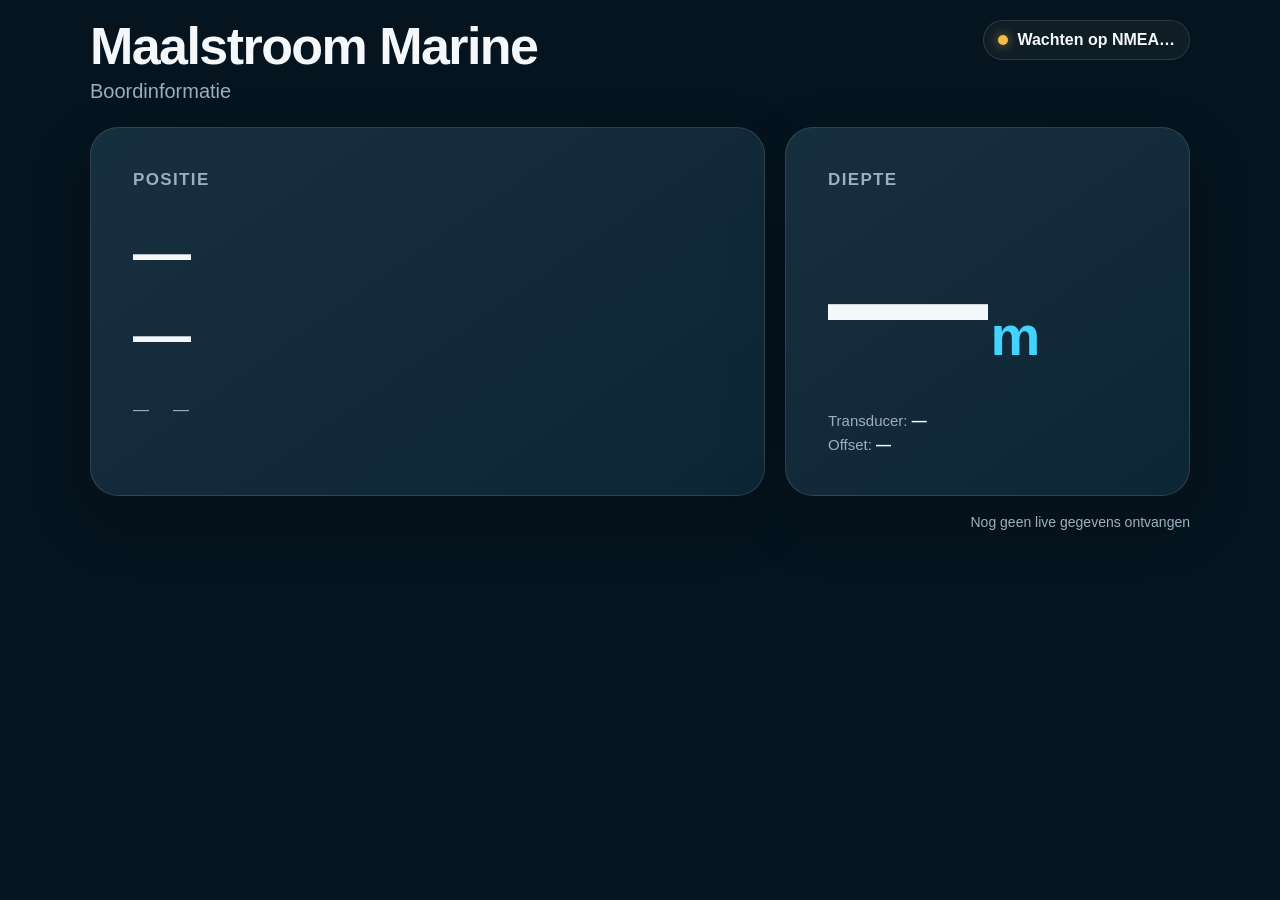
==== app/src/main/assets/index.html @ 23c147bc "v0.2 Live NMEA ontvangen Eerste werkende versie. Leest UDP broadcast van de MiniPlex. Toont live pos" ====
<!doctype html>
<html lang="nl">
<head>
  <meta charset="utf-8">
  <meta name="viewport" content="width=device-width, initial-scale=1, viewport-fit=cover">
  <meta name="theme-color" content="#06141f">
  <title>Maalstroom Marine</title>
  <link rel="stylesheet" href="style.css">
</head>
<body>
  <main class="app">
    <header class="topbar">
      <div>
        <h1>Maalstroom Marine</h1>
        <p class="subtitle">Boordinformatie</p>
      </div>

      <div id="status" class="status">
        <span class="status__dot"></span>
        <span id="statusText">Wachten op NMEA…</span>
      </div>
    </header>

    <section class="dashboard">
      <article class="card card--position">
        <div class="card__label">Positie</div>

        <div class="coordinate" id="latitude">—</div>
        <div class="coordinate" id="longitude">—</div>

        <div class="decimal-position">
          <span id="latitudeDecimal">—</span>
          <span id="longitudeDecimal">—</span>
        </div>
      </article>

      <article class="card card--depth">
        <div class="card__label">Diepte</div>

        <div class="depth">
          <span id="depthValue">—</span>
          <span class="depth__unit">m</span>
        </div>

        <div class="depth-detail">
          <span>Transducer: <strong id="depthRaw">—</strong></span>
          <span>Offset: <strong id="depthOffset">—</strong></span>
        </div>
      </article>
    </section>

    <footer class="footer">
      <span id="lastUpdate">Nog geen live gegevens ontvangen</span>
    </footer>
  </main>

  <script src="app.js"></script>
</body>
</html>
---- app/src/main/assets/style.css ----
* { box-sizing: border-box; }

:root {
  color-scheme: dark;
  --background: #06141f;
  --panel: #0d2636;
  --panel-border: rgba(255, 255, 255, 0.12);
  --text: #f4f8fb;
  --muted: #9bb0bd;
  --accent: #42d3ff;
  --good: #57db8b;
  --waiting: #f2bd4d;
  --bad: #ff6b6b;
}

html, body {
  margin: 0;
  min-height: 100%;
  background: var(--background);
  color: var(--text);
  font-family: -apple-system, BlinkMacSystemFont, "Segoe UI", Roboto, sans-serif;
}

body {
  min-height: 100vh;
  padding:
    max(20px, env(safe-area-inset-top))
    max(20px, env(safe-area-inset-right))
    max(20px, env(safe-area-inset-bottom))
    max(20px, env(safe-area-inset-left));
}

.app { width: min(100%, 1100px); margin: 0 auto; }

.topbar {
  display: flex;
  justify-content: space-between;
  align-items: flex-start;
  gap: 24px;
  margin-bottom: 24px;
}

h1 {
  margin: 0;
  font-size: clamp(30px, 5vw, 52px);
  line-height: 1;
  letter-spacing: -0.03em;
}

.subtitle {
  margin: 8px 0 0;
  color: var(--muted);
  font-size: clamp(15px, 2vw, 20px);
}

.status {
  display: inline-flex;
  align-items: center;
  gap: 9px;
  padding: 10px 14px;
  border: 1px solid var(--panel-border);
  border-radius: 999px;
  background: rgba(255,255,255,.04);
  font-weight: 650;
  white-space: nowrap;
}

.status__dot {
  width: 10px;
  height: 10px;
  border-radius: 50%;
  background: var(--waiting);
  box-shadow: 0 0 12px rgba(242,189,77,.65);
}

.status--connected .status__dot {
  background: var(--good);
  box-shadow: 0 0 12px rgba(87,219,139,.65);
}

.status--error .status__dot {
  background: var(--bad);
  box-shadow: 0 0 12px rgba(255,107,107,.65);
}

.dashboard {
  display: grid;
  grid-template-columns: minmax(0, 1.25fr) minmax(300px, .75fr);
  gap: 20px;
}

.card {
  min-height: 320px;
  padding: clamp(24px, 4vw, 42px);
  border: 1px solid var(--panel-border);
  border-radius: 28px;
  background:
    linear-gradient(145deg, rgba(255,255,255,.04), rgba(255,255,255,0)),
    var(--panel);
  box-shadow: 0 24px 60px rgba(0,0,0,.22);
}

.card__label {
  margin-bottom: 28px;
  color: var(--muted);
  font-size: 17px;
  font-weight: 700;
  letter-spacing: .08em;
  text-transform: uppercase;
}

.coordinate {
  font-variant-numeric: tabular-nums;
  font-size: clamp(30px, 5.2vw, 58px);
  font-weight: 740;
  line-height: 1.2;
  white-space: nowrap;
}

.coordinate + .coordinate { margin-top: 12px; }

.decimal-position {
  display: flex;
  flex-wrap: wrap;
  gap: 10px 24px;
  margin-top: 32px;
  color: var(--muted);
  font-size: 16px;
  font-variant-numeric: tabular-nums;
}

.depth {
  display: flex;
  align-items: baseline;
  gap: 12px;
  margin-top: 42px;
  font-variant-numeric: tabular-nums;
}

#depthValue {
  font-size: clamp(84px, 13vw, 160px);
  font-weight: 780;
  line-height: .85;
  letter-spacing: -.06em;
}

.depth__unit {
  color: var(--accent);
  font-size: clamp(30px, 5vw, 56px);
  font-weight: 720;
}

.depth-detail {
  display: grid;
  gap: 7px;
  margin-top: 44px;
  color: var(--muted);
  font-size: 15px;
}

.depth-detail strong { color: var(--text); }

.footer {
  margin-top: 18px;
  color: var(--muted);
  font-size: 14px;
  text-align: right;
}

@media (max-width: 760px) {
  body { padding: 16px; }
  .topbar { flex-direction: column; gap: 16px; }
  .status { align-self: flex-start; }
  .dashboard { grid-template-columns: 1fr; }
  .card { min-height: 0; border-radius: 22px; }
  .coordinate { font-size: clamp(29px, 8vw, 48px); }
  .footer { text-align: left; }
}
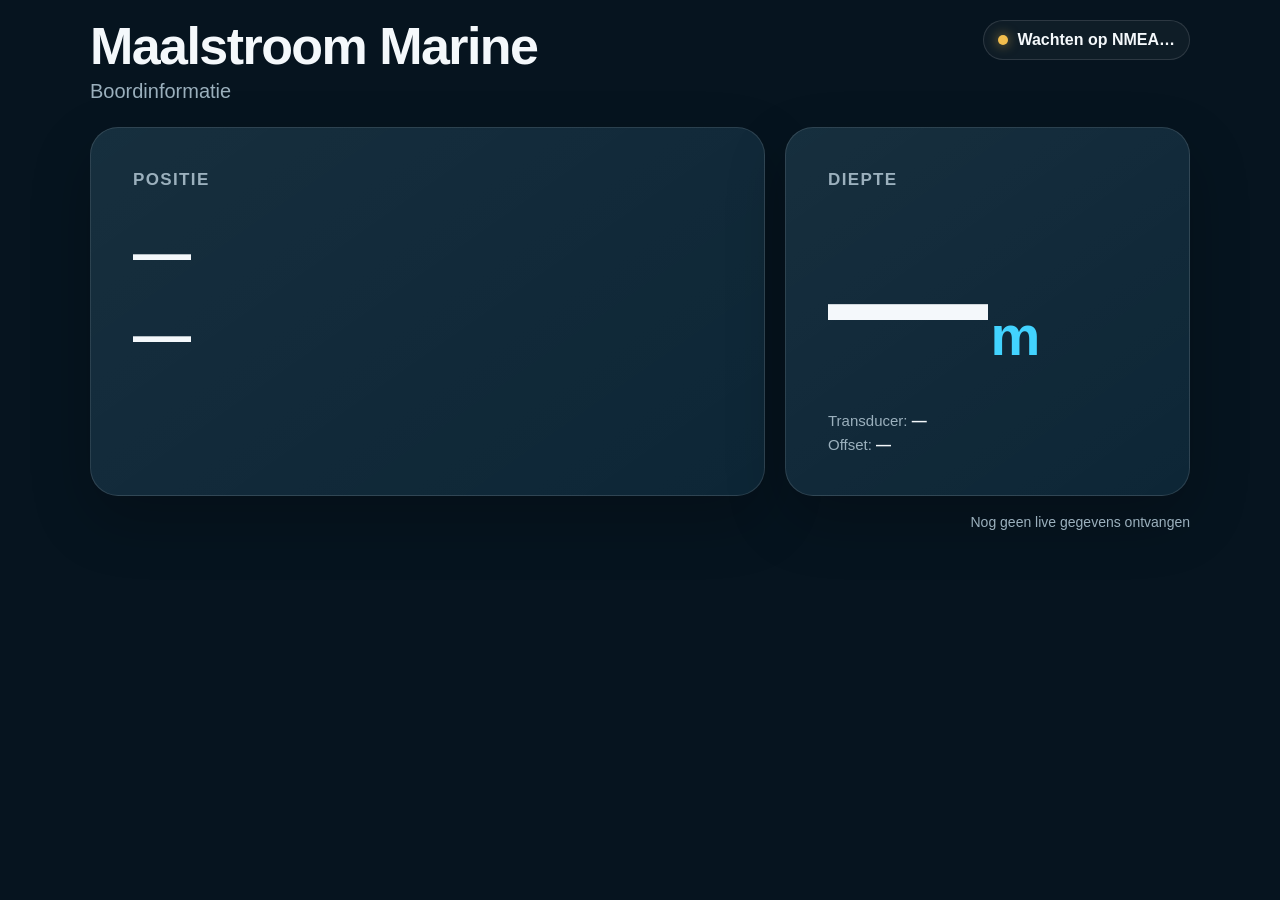
==== commit 72f2add7: "v0.3 Positieweergave aangepast Positie weergegeven in graden en decimale minuten. Minuten afgerond o" ====
--- a/app/src/main/assets/index.html
+++ b/app/src/main/assets/index.html
@@ -28,10 +28,7 @@
         <div class="coordinate" id="latitude">—</div>
         <div class="coordinate" id="longitude">—</div>
 
-        <div class="decimal-position">
-          <span id="latitudeDecimal">—</span>
-          <span id="longitudeDecimal">—</span>
-        </div>
+
       </article>
 
       <article class="card card--depth">
